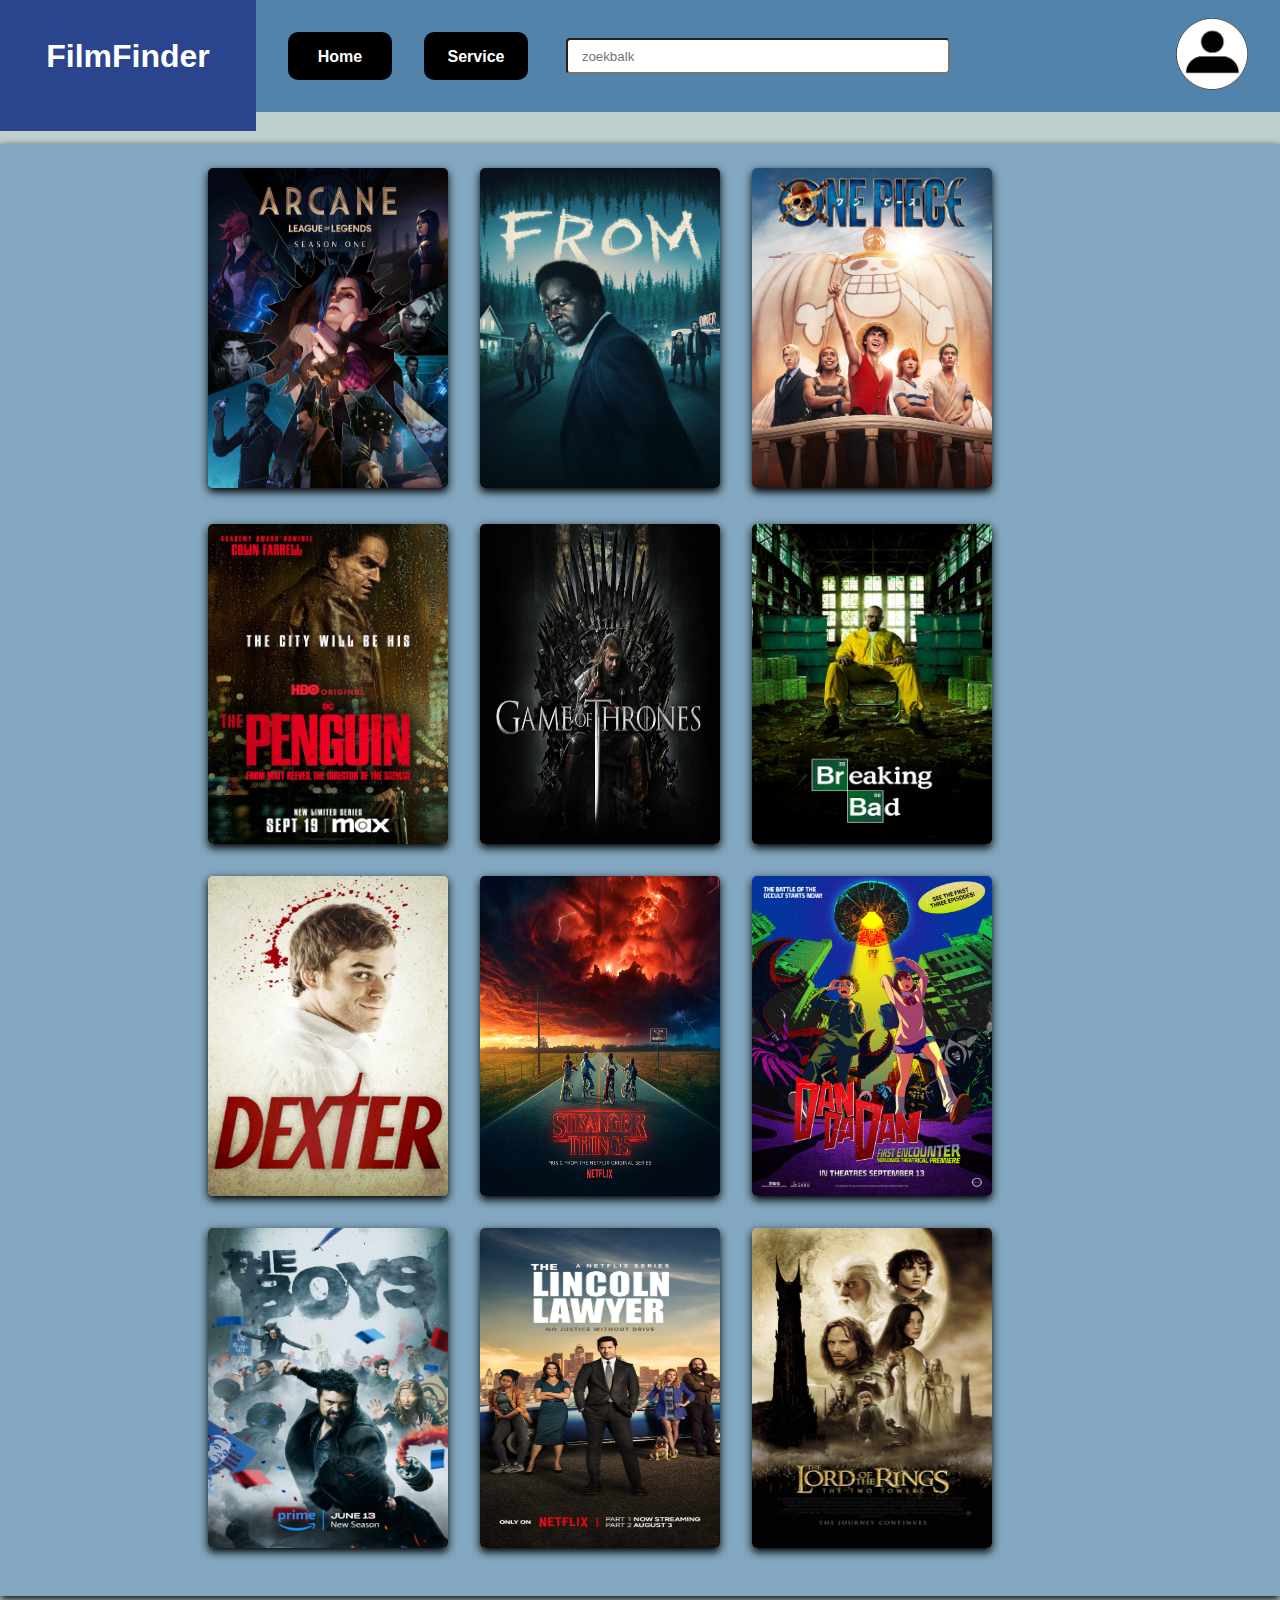
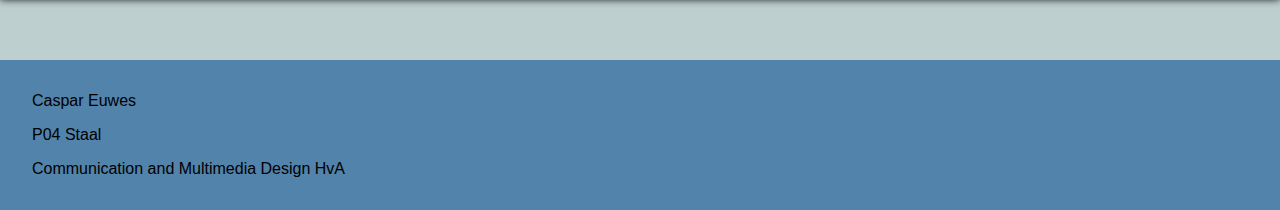
==== index.html @ 48eb2183 "Add files via upload" ====
<!DOCTYPE html>
<html lang="nl">
<head>
    <meta charset="UTF-8">
    <meta name="viewport" content="width=device-width, initial-scale=1.0">
    <title>Document</title>
    <link rel="stylesheet" type="text/css" href="style.css" />
</head>
<body>
    <header>
        <nav>
            <h1>FilmFinder</h1>
            <a href="index.html" class="navButton">Home</a>
            <a href="page2.html" class="navButton">Service</a>
            <input type="search" placeholder="zoekbalk" />
            <a href="page3.html" id="profileNav"><img src="images/profileImage.png" alt="Bekijk profiel"></a>
        </nav>
    </header>
    <main>
        <section id="posterSec">
            <a href="page4.html" title="Arcane pagina">
                <img class="imageMainP1" src="images/arcane_cover.jpg" alt="Show: Arcane" title="Arcane">
            </a>
            <img class="imageMainP1" src="images/from_cover.jpg" alt="Show From" title="From">
            <img class="imageMainP1" src="images/onepiece_cover.jpg" alt="Show: One Piece" title="One piece">
            <img class="imageMainP1" src="images/thepenguin_cover.jpg" alt="Show: The Penguin" title="The Penguin">
            <img class="imageMainP1" src="images/gameofthrones_cover.jpg" alt="Show: Game of Thrones" title="Game of Thrones">
            <img class="imageMainP1" src="images/breakingbad_cover.jpg" alt="Show: Breaking Bad" title="Breaking Bad">
            <img class="imageMainP1" src="images/dexter_cover.jpg" alt="Show: Dexter" title="Dexter">
            <img class="imageMainP1" src="images/strangerthings_cover.jpg" alt="Show: Stranger Things" title="Stranger Things">
            <img class="imageMainP1" src="images/dandadan_cover.jpg" alt="Show: Dan Da Dan" title="Dan Da Dan">
            <img class="imageMainP1" src="images/theboys_cover.jpg" alt="Show: The Boys" title="The Boys">
            <img class="imageMainP1" src="images/thelincolnlawyer_cover.jpg" alt="Show: The Lincoln Lawyer" title="The Lincoln Lawyer">
            <img class="imageMainP1" src="images/thelordoftherings_cover.jpg" alt="Movie: The Lord of the Rings" title="The Lord of the Rings">
        </section>
    </main>
    <footer>
        <section>
            <p>Caspar Euwes</p>
            <p>P04 Staal</p>
            <p>Communication and Multimedia Design HvA</p>
        </section>
    </footer>
</body>
</html>
---- style.css ----
body {
    margin: 0;
    background-color: #becfcf;
}

/* Nav */

nav {
    width: 100%;
    height: 7em;
    background-color:#5283ab;
    display: flex;
    align-items: center;
}

h1 {
    width: 4em;
    height: 2.69em;
    display: flex;
    justify-content: center;
    align-items: center;
    color: white;
    background-color: #2a448e;
    font-family: sans-serif, Arial;
    padding: 1em 2em 1em 2em;
}

.navButton {
    text-decoration: none; 
    text-align: center;
    transition: 0.3s ease-in-out;
    margin-left: 2em;
    padding: 1em;
    width: 4.5em;
    height: 1em;
    background-color: black;
    color: white;
    font-family: sans-serif, Arial;
    font-weight: bold;
    border-radius: 10px;
}

.navButton:hover {
    transform: scale(1.1);
    transition: 0.3s ease-in-out;
}


input {
    background-color: #ffffff;
    padding: .5em 1em .5em 1em;
    margin: .4% 3% .4% 3%;
    border-radius: .3em;
    width: 30%;
    height: 2.7em;
}

#profileNav {
    position: absolute;
    right: 2em;
}

#profileNav img {
    width: 4.5em;
    height: 4.5em;
}

/* Page 1 */

#posterSec {
    display: flex;
    flex-wrap: wrap;
    background-color: #6493b9a7;
    box-shadow: 0 0.2em 0.5em;
    margin: 2em 0 4em 0;
    padding: 0.5em 12em 2em 12em;
}

.imageMainP1 {
    width: 15em;
    height: 20em;
    margin: 1em;
    box-shadow: 0 0.2em 0.5em black;
    border-radius: 5px;
}

.imageMainP1:hover {
    transform: scale(1.1);
    transition: 0.3s ease-in-out;
}

/* Page 2 */

#mainP2 {
    display: flex;
    flex-direction: row;
    text-align: center;
    height: 45em;
}

.service {
    width: 100%;
    height: 3em;
    padding-top: 2em;
    margin: 0;
    box-shadow: 0 5px 8px -2px #000000;
    border-radius: 10px;
}

#secHBO {
    background-color: #50128f;
    color: white;
    width: 35em;
    font-family: sans-serif, Arial;
    box-shadow: 0 5px 8px -2px #000000;
}

#secNetflix {
    background-color: #151515;
    color: red;
    width: 35em;
    font-family: sans-serif, Arial;
    box-shadow: 0 5px 8px -2px #000000;
}

#secDisney {
    background-color: #080444;
    color: white;
    width: 35em;
    font-family: sans-serif, Arial;
    box-shadow: 0 5px 8px -2px #000000;
}

#mainP2 ul li {
    margin-bottom: 1.6em;
    color: white;
}

/* Page 3 */

#mainP3 {
    display: flex;
    flex-direction: column;
    align-items: center;
    gap: 6em;
    margin: 2em;
}

#profileTop {
    display: flex;
    flex-direction: column;
    align-items: center;
    padding: 2em;
    border-radius: 10px;
    background-color: #5283ab;
    color: white;
    font-family: sans-serif, Arial;
    box-shadow: 0 4px 8px #000000;
    width: 30%;
}

#profileTop img {
    width: 8em;
    height: 8em;
    border-radius: 50%;
    box-shadow: 0 4px 8px #000000;
    transition: 2s ease;
}

#profileTop img:hover {
    animation: spin 1.5s linear;
    animation-delay: 3s;
    animation-iteration-count: 2;
}

@keyframes spin {
    0% {
        transform: rotate(0deg) scale(1.0);
    }
    50% {
        transform: rotate(180deg) scale(1.3);
    }
    100% {
        transform: rotate(360deg) scale(1.0);
    }
}

#saved {
    width: 100%;
    background-color: #5283ab;
    border-radius: 10px;
    padding: 1em;
    box-shadow: 0 4px 8px #000000;
    text-align: center;
    font-family: sans-serif, Arial;
    overflow-x: auto;
    white-space: nowrap;
}

.imageMainP3 {
    width: 10em;
    height: 15em;
    margin: 1em;
    box-shadow: 0 0.2em 0.5em black;
    border-radius: 5px;
}

.imageMainP3:hover {
    transform: scale(1.05);
    transition: 0.3s ease-in-out;
}

#saved::-webkit-scrollbar {
    display: none;
}

/* Page 4 */

video {
    width: 100%;
    background-color: black;
}

#arcaneSec {
    height: auto;
    width: auto;
    display: flex;
    gap: 2em;
    padding: 5em 0 5em 2em;
    font-family: Arial, sans-serif;
    background-color: #131313;
}

#arcanePoster {
    width: 18em;
    height: 25em;
    border-radius: 5px;
    box-shadow: 0 4px 6px rgba(0, 0, 0, 0.2);
}

#arcaneSec h2 {
    margin: 0 0 0.5em;
    font-size: 1.6em;
    color: #ffffff;
}

#arcaneSec p {
    margin-top: 1em;
    color: #ffffff;
    max-width: 37em;
}

/* Footer */

footer {
    display: flex;
    flex-direction: row;
    justify-content: space-between;
    padding: 1em 2em 1em 2em;
    margin: 0;
    background-color: #5283ab;
    font-family: sans-serif;
    width: match-parent;
}
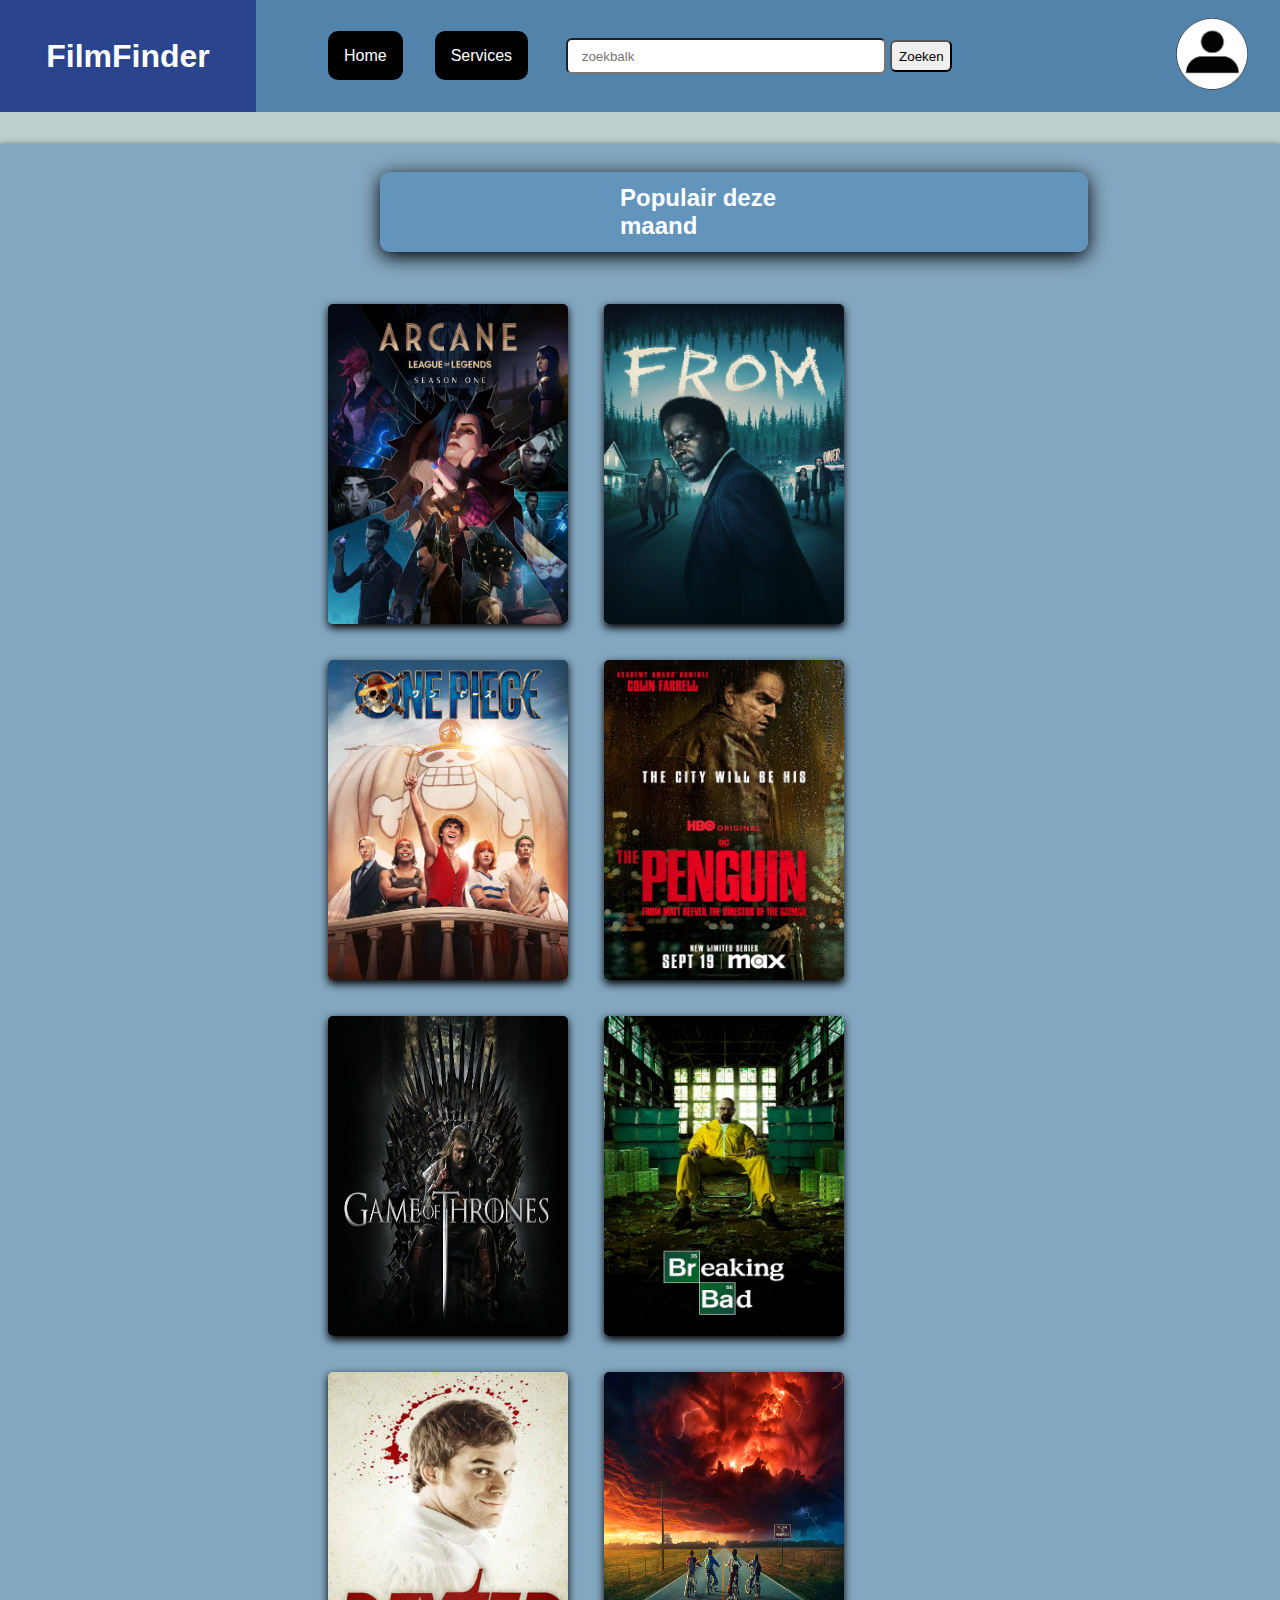
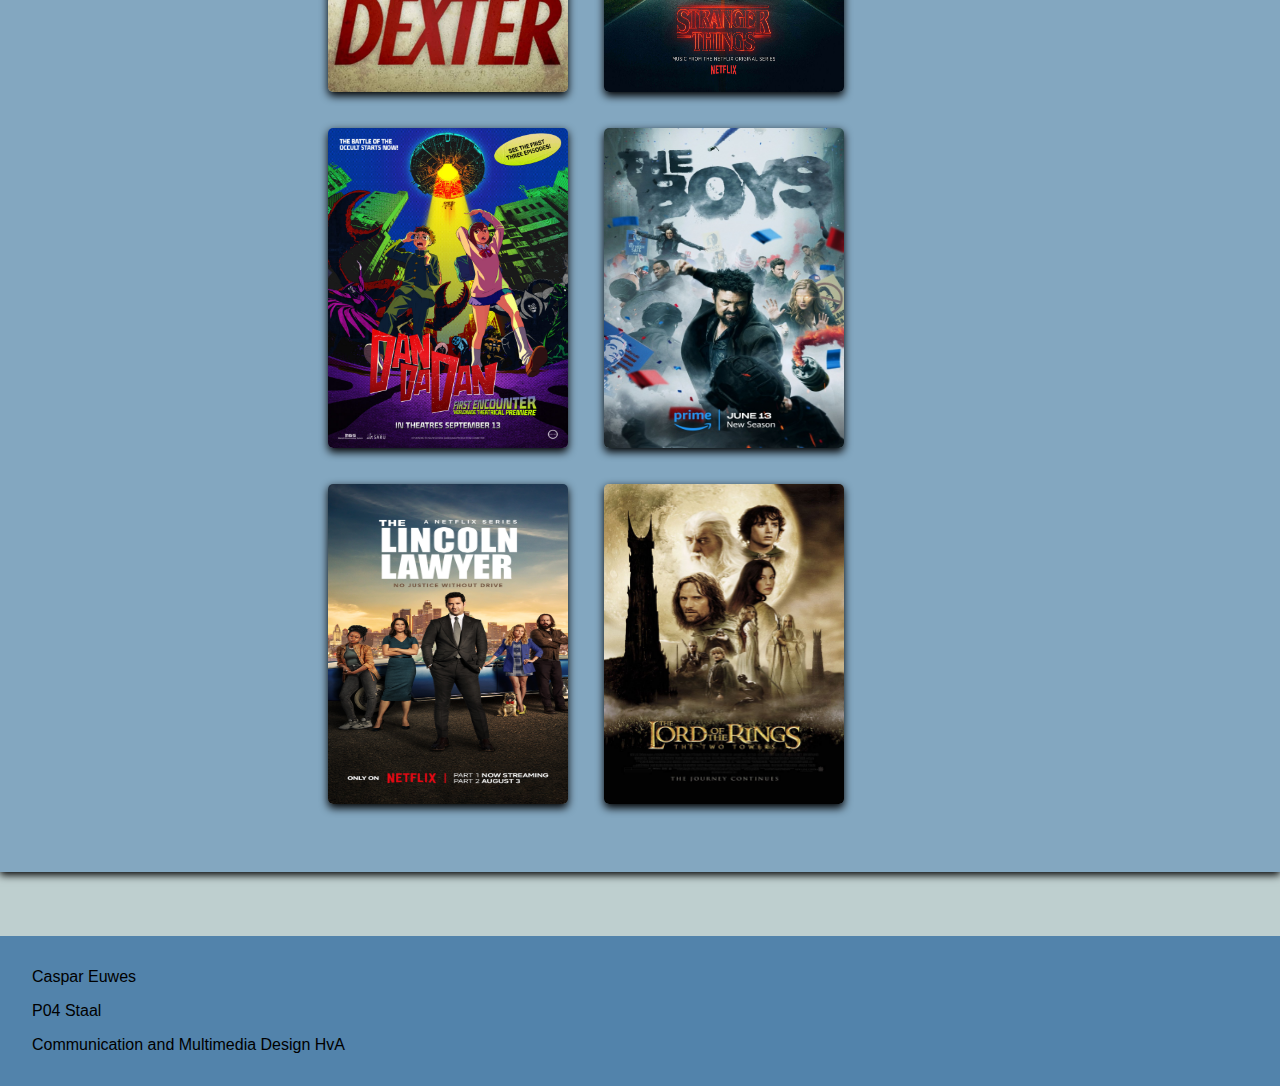
==== commit 70e01c02: "Add files via upload" ====
--- a/index.html
+++ b/index.html
@@ -3,43 +3,55 @@
 <head>
     <meta charset="UTF-8">
     <meta name="viewport" content="width=device-width, initial-scale=1.0">
-    <title>Document</title>
-    <link rel="stylesheet" type="text/css" href="style.css" />
+    <title>Home Page</title>
+    <link rel="stylesheet" type="text/css" href="styles/style.css">
 </head>
 <body>
     <header>
+        <h1>FilmFinder</h1>
         <nav>
-            <h1>FilmFinder</h1>
-            <a href="index.html" class="navButton">Home</a>
-            <a href="page2.html" class="navButton">Service</a>
-            <input type="search" placeholder="zoekbalk" />
-            <a href="page3.html" id="profileNav"><img src="images/profileImage.png" alt="Bekijk profiel"></a>
+            <ul>
+                <li><a href="index.html">Home</a></li>
+                <li><a href="page2.html">Services</a></li>
+            </ul>
         </nav>
+        <form>
+            <div>
+                <input type="search" placeholder="zoekbalk">
+                <button type="submit">Zoeken</button>
+            </div>
+        </form>
+        <a href="page3.html" id="profileNav"><img src="images/profileImage.png" alt="Bekijk profiel"></a>
     </header>
     <main>
         <section id="posterSec">
-            <a href="page4.html" title="Arcane pagina">
-                <img class="imageMainP1" src="images/arcane_cover.jpg" alt="Show: Arcane" title="Arcane">
-            </a>
-            <img class="imageMainP1" src="images/from_cover.jpg" alt="Show From" title="From">
-            <img class="imageMainP1" src="images/onepiece_cover.jpg" alt="Show: One Piece" title="One piece">
-            <img class="imageMainP1" src="images/thepenguin_cover.jpg" alt="Show: The Penguin" title="The Penguin">
-            <img class="imageMainP1" src="images/gameofthrones_cover.jpg" alt="Show: Game of Thrones" title="Game of Thrones">
-            <img class="imageMainP1" src="images/breakingbad_cover.jpg" alt="Show: Breaking Bad" title="Breaking Bad">
-            <img class="imageMainP1" src="images/dexter_cover.jpg" alt="Show: Dexter" title="Dexter">
-            <img class="imageMainP1" src="images/strangerthings_cover.jpg" alt="Show: Stranger Things" title="Stranger Things">
-            <img class="imageMainP1" src="images/dandadan_cover.jpg" alt="Show: Dan Da Dan" title="Dan Da Dan">
-            <img class="imageMainP1" src="images/theboys_cover.jpg" alt="Show: The Boys" title="The Boys">
-            <img class="imageMainP1" src="images/thelincolnlawyer_cover.jpg" alt="Show: The Lincoln Lawyer" title="The Lincoln Lawyer">
-            <img class="imageMainP1" src="images/thelordoftherings_cover.jpg" alt="Movie: The Lord of the Rings" title="The Lord of the Rings">
+            <h2>Populair deze maand</h2>
+            <ul>
+                <li>
+                    <a href="page4.html" title="Arcane pagina">
+                        <img class="imageMainP1" src="images/arcane_cover.jpg" alt="Show: Arcane" title="Arcane">
+                    </a>
+                    <img src="images/from_cover.jpg" alt="Show From" title="From">
+                    <img src="images/onepiece_cover.jpg" alt="Show: One Piece" title="One piece">
+                    <img src="images/thepenguin_cover.jpg" alt="Show: The Penguin" title="The Penguin">
+                    <img src="images/gameofthrones_cover.jpg" alt="Show: Game of Thrones" title="Game of Thrones">
+                    <img src="images/breakingbad_cover.jpg" alt="Show: Breaking Bad" title="Breaking Bad">
+                    <img src="images/dexter_cover.jpg" alt="Show: Dexter" title="Dexter">
+                    <img src="images/strangerthings_cover.jpg" alt="Show: Stranger Things" title="Stranger Things">
+                    <img src="images/dandadan_cover.jpg" alt="Show: Dan Da Dan" title="Dan Da Dan">
+                    <img src="images/theboys_cover.jpg" alt="Show: The Boys" title="The Boys">
+                    <img src="images/thelincolnlawyer_cover.jpg" alt="Show: The Lincoln Lawyer" title="The Lincoln Lawyer">
+                    <img src="images/thelordoftherings_cover.jpg" alt="Movie: The Lord of the Rings" title="The Lord of the Rings">
+                </li>
+            </ul>
         </section>
     </main>
     <footer>
-        <section>
+        <div>
             <p>Caspar Euwes</p>
             <p>P04 Staal</p>
             <p>Communication and Multimedia Design HvA</p>
-        </section>
+        </div>
     </footer>
 </body>
 </html>--- a/styles/style.css
+++ b/styles/style.css
@@ -0,0 +1,307 @@
+body {
+    margin: 0;
+    background-color: #becfcf;
+}
+
+/* Nav */
+
+header {
+    width: 100%;
+    height: 7em;
+    background-color:#5283ab;
+    display: flex;
+    align-items: center;
+}
+
+h1 {
+    width: 4em;
+    height: 1.5em;
+    display: flex;
+    justify-content: center;
+    align-items: center;
+    color: white;
+    background-color: #2a448e;
+    font-family: sans-serif, Arial;
+    padding: 1em 2em 1em 2em;
+}
+
+nav ul {
+    list-style: none;
+    display: flex;
+}
+
+nav a {
+    text-decoration: none;
+    text-align: center;
+    background-color: black;
+    color: white;
+    margin-left: 2em;
+    padding: 1em;
+    border-radius: 10px;
+    transition: 0.3s ease-in-out;
+    font-family: sans-serif, Arial;
+}
+
+nav ul li:hover {
+    transform: scale(1.1);
+    transition: 0.3s ease-in-out;
+}
+
+form {
+    width: 50%;
+    margin: .4% 3% .4% 3%;
+}
+
+input {
+    background-color: #ffffff;
+    padding: .5em 1em .5em 1em;
+    border-radius: 6px;
+    width: 50%;
+    height: 2.7em;
+}
+
+form button{
+    padding: .5em .5em .5em .5em;
+    border-radius: 6px;
+}
+
+
+
+#profileNav {
+    position: absolute;
+    right: 2em;
+}
+
+#profileNav img {
+    width: 4.5em;
+    height: 4.5em;
+}
+
+/* Page 1 */
+
+#posterSec {
+    display: flex;
+    flex-wrap: wrap;
+    background-color: #6493b9a7;
+    box-shadow: 0 0.2em 0.5em;
+    margin: 2em 0 4em;
+    padding: 0.5em 12em 2em 17em;
+}
+
+#posterSec h2 {
+    color: white;
+    background-color: #528ab9a7;
+    margin-left: 4.5em;
+    box-shadow: 0 0.2em 0.8em black;
+    border-radius: 10px;
+    padding: .5em 10em .5em 10em;
+    font-family: sans-serif, arial;
+}
+
+#posterSec ul, #posterSec a {
+    list-style: none;
+    text-decoration: none;
+}
+
+#posterSec img {
+    width: 15em;
+    height: 20em;
+    margin: 1em;
+    box-shadow: 0 0.2em 0.5em black;
+    border-radius: 5px;
+}
+
+#posterSec img:hover {
+    transform: scale(1.1);
+    transition: 0.3s ease-in-out;
+}
+
+/* Page 2 */
+
+#mainP2 {
+    display: flex;
+    flex-direction: row;
+    text-align: center;
+    height: 45em;
+}
+
+.service {
+    width: 100%;
+    height: 3em;
+    padding-top: 2em;
+    margin: 0;
+    box-shadow: 0 5px 8px -2px #000000;
+    border-radius: 10px;
+}
+
+#secHBO {
+    background-color: #50128f;
+    color: white;
+    width: 35em;
+    font-family: sans-serif, Arial;
+    box-shadow: 0 5px 8px -2px #000000;
+}
+
+#secNetflix {
+    background-color: #151515;
+    color: red;
+    width: 35em;
+    font-family: sans-serif, Arial;
+    box-shadow: 0 5px 8px -2px #000000;
+}
+
+#secDisney {
+    background-color: #080444;
+    color: white;
+    width: 35em;
+    font-family: sans-serif, Arial;
+    box-shadow: 0 5px 8px -2px #000000;
+}
+
+#mainP2 ul li {
+    margin-bottom: 1.6em;
+    color: white;
+}
+
+/* Page 3 */
+
+#mainP3 {
+    display: flex;
+    flex-direction: column;
+    align-items: center;
+    gap: 6em;
+    margin: 2em;
+}
+
+#profileTop {
+    display: flex;
+    flex-direction: column;
+    align-items: center;
+    padding: 2em;
+    border-radius: 10px;
+    background-color: #5283ab;
+    color: white;
+    font-family: sans-serif, Arial;
+    box-shadow: 0 4px 8px #000000;
+    width: 30%;
+}
+
+#profileTop img {
+    width: 8em;
+    height: 8em;
+    border-radius: 50%;
+    box-shadow: 0 4px 8px #000000;
+    transition: 2s ease;
+}
+
+#profileTop img:hover {
+    animation: spin 1.5s linear;
+    animation-delay: 3s;
+    animation-iteration-count: 2;
+}
+
+@keyframes spin {
+    0% {
+        transform: rotate(0deg) scale(1.0);
+    }
+    50% {
+        transform: rotate(180deg) scale(1.3);
+    }
+    100% {
+        transform: rotate(360deg) scale(1.0);
+    }
+}
+
+#saved {
+    width: 100%;
+    background-color: #5283ab;
+    border-radius: 10px;
+    padding: 2em 1em 1em 1em;
+    box-shadow: 0 4px 8px #000000;
+    text-align: center;
+    font-family: sans-serif, Arial;
+    overflow-x: auto;
+    white-space: nowrap;
+}
+
+#saved h2 {
+    position: absolute;
+    left: 50%;
+    bottom: 27%;
+    color: white;
+    margin: 0;
+    font-size: 1.5em;
+}
+
+#saved ul {
+    list-style: none;
+}
+
+#saved a {
+    text-decoration: none;
+}
+
+#saved img {
+    width: 10em;
+    height: 15em;
+    margin: 1em;
+    box-shadow: 0 0.2em 0.5em black;
+    border-radius: 5px;
+}
+
+#saved img:hover {
+    transform: scale(1.05);
+    transition: 0.3s ease-in-out;
+}
+
+#saved::-webkit-scrollbar {
+    display: none;
+}
+
+/* Page 4 */
+
+video {
+    width: 100%;
+    background-color: black;
+}
+
+#arcaneSec {
+    height: auto;
+    width: auto;
+    display: flex;
+    gap: 2em;
+    padding: 5em 0 5em 2em;
+    font-family: Arial, sans-serif;
+    background-color: #131313;
+}
+
+#arcanePoster {
+    width: 18em;
+    height: 25em;
+    border-radius: 5px;
+    box-shadow: 0 4px 6px rgba(0, 0, 0, 0.2);
+}
+
+#arcaneSec h2 {
+    margin: 0 0 0.5em;
+    font-size: 1.6em;
+    color: #ffffff;
+}
+
+#arcaneSec p {
+    margin-top: 1em;
+    color: #ffffff;
+    max-width: 37em;
+}
+
+/* Footer */
+
+footer {
+    display: flex;
+    flex-direction: row;
+    justify-content: space-between;
+    padding: 1em 2em 1em 2em;
+    margin: 0;
+    background-color: #5283ab;
+    font-family: sans-serif;
+}